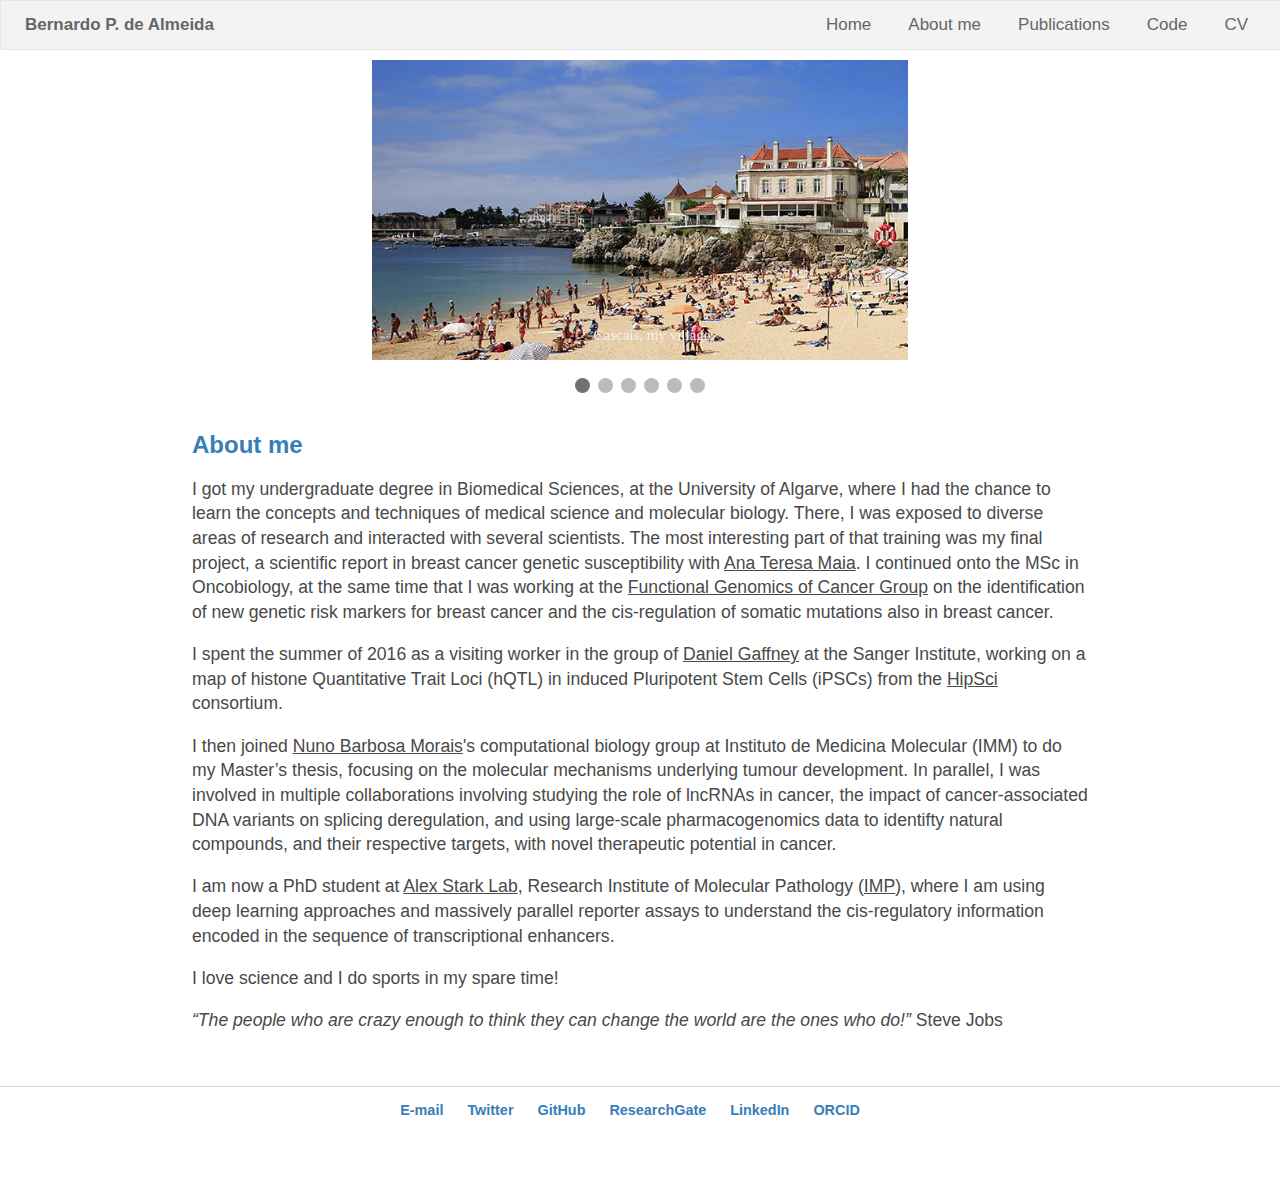
==== about/index.html @ 51c70183 "slideshow automatic" ====
<!DOCTYPE html>
<html>
	<head>
		<title>About me</title>
		<!-- link to main stylesheet -->
		<link rel="stylesheet" type="text/css" href="/css/main.css">
	</head>
	<body>
        <div class="topnav">
            <a>Bernardo P. de Almeida</a>
            <div class="topnav-right">
                <a href="/">Home</a>
                <a href="/about/">About me</a>
                <a href="/publications/">Publications</a>
        		    <a href="/code/">Code</a>
                <a href="/BernardoAlmeida_curriculo_Aug2021.pdf">CV</a>
            </div>
        </div>


        <div class="slideshow-container">

            <div class="mySlides fade">
              <img src="/assets/images/Cascais.jpeg">
              <div class="text">Cascais, my village</div>
            </div>
            
            <div class="mySlides fade">
              <img src="/assets/images/Faro.jpeg">
              <div class="text">Faro, in the south of Portugal, where I move to study at University</div>
            </div>
            
            <div class="mySlides fade">
              <img src="/assets/images/Sanger.jpeg">
              <div class="text">Sanger Institute, learned a lot during the internship there</div>
            </div>
            
            <div class="mySlides fade">
              <img src="/assets/images/IMM.jpeg">
              <div class="text">IMM, where I did my Master's thesis with Nuno Barbosa Morais</div>
            </div>
              
            <div class="mySlides fade">
              <img src="/assets/images/Vienna.jpeg">
              <div class="text">Vienna, lovely city where I spent my PhD years</div>
            </div>
              
            <div class="mySlides fade">
              <img src="/assets/images/IMP.jpeg">
              <div class="text">IMP, where I did my PhD studies with Alex Stark</div>
            </div>
              
              </div>
            <br>
            
            <div style="text-align:center">
              <span class="dot" onclick="currentSlide(1)"></span> 
              <span class="dot" onclick="currentSlide(2)"></span> 
              <span class="dot" onclick="currentSlide(3)"></span> 
              <span class="dot" onclick="currentSlide(4)"></span> 
              <span class="dot" onclick="currentSlide(5)"></span> 
              <span class="dot" onclick="currentSlide(6)"></span> 
              
            </div>
            
            <script>
            var slideIndex = 0;
            showSlides();

            function showSlides() {
            var i;
            var slides = document.getElementsByClassName("mySlides");
            var dots = document.getElementsByClassName("dot");
            for (i = 0; i < slides.length; i++) {
                slides[i].style.display = "none";  
            }
            slideIndex++;
            if (slideIndex > slides.length) {slideIndex = 1}    
            for (i = 0; i < dots.length; i++) {
                dots[i].className = dots[i].className.replace(" active", "");
            }
            slides[slideIndex-1].style.display = "block";  
            dots[slideIndex-1].className += " active";
            setTimeout(showSlides, 8000); // Change image every 8 seconds
            }

            </script>


        <br/>
        
        <div style="width:70%;margin-left:auto;margin-right:auto;">
        <h1>About me</h1>
        <p>I got my undergraduate degree in Biomedical Sciences, at the University of Algarve, where I had the chance to learn the concepts and techniques of medical science and molecular biology. There, I was exposed to diverse areas of research and interacted with several scientists. The most interesting part of that training was my final project, a scientific report in breast cancer genetic susceptibility with <a href="https://maialab.org" class="link">Ana Teresa Maia</a>. I continued onto the MSc in Oncobiology, at the same time that I was working at the <a href="https://maialab.org" class="link">Functional Genomics of Cancer Group</a> on the identification of new genetic risk markers for breast cancer and the cis-regulation of somatic mutations also in breast cancer.</p>
        <p>I spent the summer of 2016 as a visiting worker in the group of <a href="https://www.sanger.ac.uk/group/gaffney-group/" class="link">Daniel Gaffney</a> at the Sanger Institute, working on a map of histone Quantitative Trait Loci (hQTL) in induced Pluripotent Stem Cells (iPSCs) from the <a href="https://www.hipsci.org/" class="link">HipSci</a> consortium.</p>
        <p>I then joined <a href="https://imm.medicina.ulisboa.pt/group/distrans/" class="link">Nuno Barbosa Morais</a>'s computational biology group at Instituto de Medicina Molecular (IMM) to do my Master’s thesis, focusing on the molecular mechanisms underlying tumour development. In parallel, I was involved in multiple collaborations involving studying the role of lncRNAs in cancer, the impact of cancer-associated DNA variants on splicing deregulation, and using large-scale pharmacogenomics data to identifty natural compounds, and their respective targets, with novel therapeutic potential in cancer.</p>
        <p>I am now a PhD student at <a href="https://starklab.org/" class="link">Alex Stark Lab</a>, Research Institute of Molecular Pathology (<a href="https://www.imp.ac.at/groups/alexander-stark/" class="link">IMP</a>), where I am using deep learning approaches and massively parallel reporter assays to understand the cis-regulatory information encoded in the sequence of transcriptional enhancers.</p>
        <p>I love science and I do sports in my spare time!</p>
        <p><i>“The people who are crazy enough to think they can change the world are the ones who do!”</i> Steve Jobs</p>
        </div>

        <br/>
        <br/>

        <footer>
    		<ul>
        		<li><a href="mailto:bernardo.almeida94@gmail.com">E-mail</a></li>
                <li><a href="https://twitter.com/deAlmeida_BP">Twitter</a></li>
                <li><a href="https://github.com/bernardo-de-almeida">GitHub</a></li>
                <li><a href="https://www.researchgate.net/profile/Bernardo-De-Almeida-2">ResearchGate</a></li>
                <li><a href="https://www.linkedin.com/in/bpalmeida/">LinkedIn</a></li>
                <li><a href="https://orcid.org/0000-0002-6084-6775">ORCID</a></li>
			</ul>
		</footer>
	</body>
</html>
---- css/main.css ----
body {
    margin: 60px auto;
    width: 100%;
}
.topnav, footer ul {
    font-family:'Helvetica', 'Arial', 'Sans-Serif';
    padding: 0px;
    list-style: none;
    font-weight: bold;
}

/* Navigation bar */
/* Add a grey background color to the top navigation */
.topnav {
    list-style: none;
    border: 1px solid #e7e7e7;
    background-color: #f3f3f3;
    list-style-type: none;
    margin: 0;
    overflow: hidden;
    position: fixed;
    top: 0;
    width: 100%;
    padding-left: 8px;
}

/* Style the links inside the navigation bar */
.topnav a {
  float: left;
  color: #666;
  text-align: center;
  padding: 14px 16px;
  text-decoration: none;
  font-size: 17px;
  display: block;
  margin-right: 5px;
}

/* Change the color of navigation bar left title */
.topnav a {
  color: #666;
  font-weight: bold;
}

/* Change the color of navigation bar right headers */
.topnav-right a {
  font-weight: normal;
}

/* Change the color of links on hover */
.topnav-right a:hover {
  background-color: #ddd;
  color: black;
}

/* Right-aligned section inside the top navigation */
.topnav-right {
  float: right;
  padding-right: 20px;
}

/* Text */
h1 {
    font-size: 1.5em;
    font-family:'Helvetica', 'Arial', 'Sans-Serif';
    color: #377eb8
}
h2 {
    font-size: 1.3em;
    font-family:'Helvetica', 'Arial', 'Sans-Serif';
    color: #377eb8
}
p {
    font-size: 1.1em;
    font-family:'Helvetica', 'Arial', 'Sans-Serif';
    line-height: 1.4em;
    margin-top: 1em ;
    margin-bottom: 1em ;
    color: rgb(73, 73, 73);
}
p.pub {
  margin-top: 2em;
  margin-bottom: 2em;
}
p2 {
    font-size: 0.9em;
    font-family:'Helvetica', 'Arial', 'Sans-Serif';
    line-height: 1.4em;
    color: rgb(73, 73, 73);
}

/* Columns */
.column {
    float: left;
    padding: 10px;
  }
    
  /* Left column */
  .column.left {
    width: 30%;
    position: fixed;
    top: 100px;
    left: 80px;
  }
  
  /* Right column */
  .column.right {
    width: 45%;
    margin-left: 650px;
  }
  
  /* Clear floats after the columns */
.row:after {
    content: "";
    display: table;
    clear: both;
  }
  

  /* IMAGES */
  img.center {
    border-radius: 50%;
  }

  img.zoom:hover {
    -ms-transform: scale(2); /* IE 9 */
    -webkit-transform: scale(2); /* Safari 3-8 */
    transform: scale(2); 
  }


/* Responsive layout - makes the three columns stack on top of each other instead of next to each other */
@media screen and (max-width: 800px) {
    .column.left, .column.right {
      width: 90%;
      position: static;
      margin-left:0;
      left:0;
    }
    img.zoom:hover {
        -ms-transform: scale(1); /* IE 9 */
        -webkit-transform: scale(1); /* Safari 3-8 */
        transform: scale(1);
      }
  }

.center {
    display: block;
    margin-left: auto;
    margin-right: auto;
  }

  /* BASIC LINKS */

  /* unvisited link */
  /* visited link */
a.link:link, a.link:visited {
    color: rgb(73, 73, 73);
  }
  
  /* mouse over link */
  /* selected link */
  a.link:hover, a.link:active {
    color: #377eb8;
  }


  /* PAPER LINKS */
  
  /* unvisited link */
a.paper:link, a.paper:visited{
    color: rgb(73, 73, 73);
    font-family:'Helvetica', 'Arial', 'Sans-Serif';
    font-weight: bold;
    text-decoration: none;
  }
  
  /* mouse over link */
  /* selected link */
  a.paper:hover, a.paper:active {
    color: #377eb8;
  }



/* Footer */
footer {
    border-top: 1px solid #d5d5d5;
    font-size: .9em;
    text-align: center;
  }

footer ul li {
    display: inline;
    margin-right: 20px;
}
footer ul li a {
    text-decoration: none;
    color: #377eb8;
}
footer ul li a:hover {
    text-decoration: underline;
}

/* Posts */
ul.posts { 
    margin: 20px auto 40px; 
    font-size: 1.5em;
}

ul.posts li {
    list-style: none;
}


/* IMAGES SLIDESHOW */

/* Slideshow container */
.slideshow-container {
    max-width: 1000px;
    position: relative;
    margin: auto;
  }
  
  /* Change image styles */
  .fade img {
    max-height:300px;
    display: block;
    margin-left: auto;
    margin-right: auto;
  }

  /* Caption text */
  .text {
    color: #f2f2f2;
    font-size: 15px;
    padding: 8px 12px;
    position: absolute;
    bottom: 8px;
    width: 100%;
    text-align: center;
  }
  
  /* The dots/bullets/indicators */
  .dot {
    height: 15px;
    width: 15px;
    margin: 0 2px;
    background-color: #bbb;
    border-radius: 50%;
    display: inline-block;
    transition: background-color 0.6s ease;
  }
  
  .active {
    background-color: #717171;
  }
  
  /* Fading animation */
  .fade {
    -webkit-animation-name: fade;
    -webkit-animation-duration: 2.5s;
    animation-name: fade;
    animation-duration: 2.5s;
  }
  
  @-webkit-keyframes fade {
    from {opacity: .4} 
    to {opacity: 1}
  }
  
  @keyframes fade {
    from {opacity: .4} 
    to {opacity: 1}
  }
  
  /* On smaller screens, decrease text size */
  @media only screen and (max-width: 300px) {
    .text {font-size: 11px}
  }
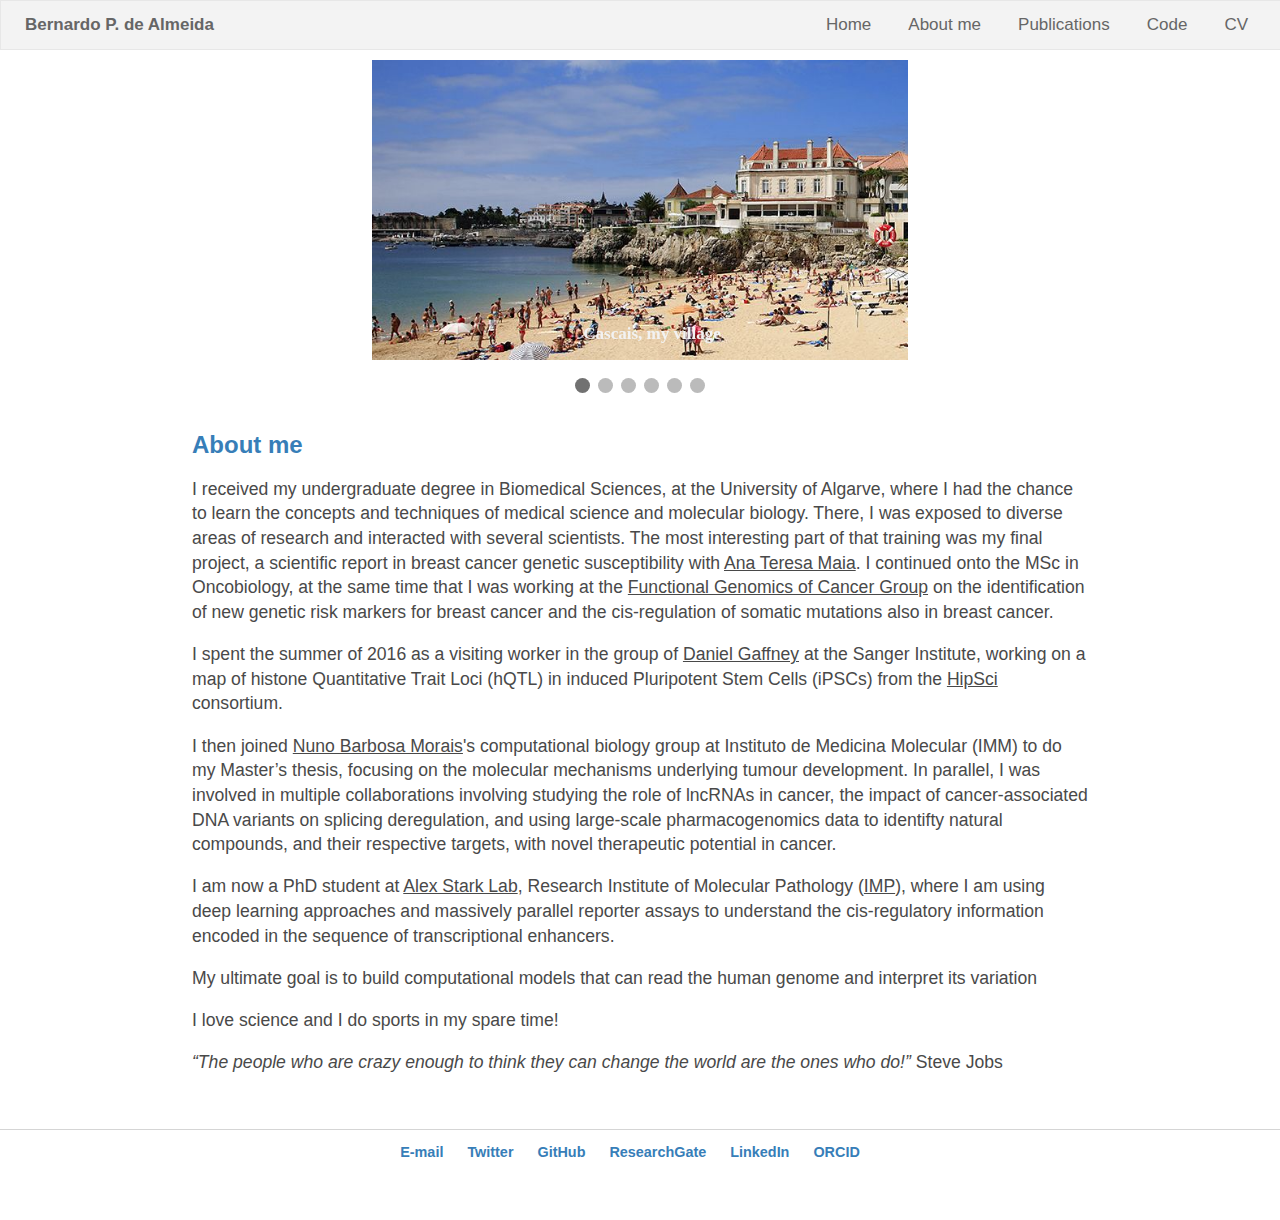
==== commit 2522d32b: "update papers" ====
--- a/about/index.html
+++ b/about/index.html
@@ -13,7 +13,7 @@
                 <a href="/about/">About me</a>
                 <a href="/publications/">Publications</a>
         		    <a href="/code/">Code</a>
-                <a href="/BernardoAlmeida_curriculo_Aug2021.pdf">CV</a>
+                <a href="/BernardoAlmeida_CV.pdf">CV</a>
             </div>
         </div>
 
@@ -91,10 +91,11 @@
         
         <div style="width:70%;margin-left:auto;margin-right:auto;">
         <h1>About me</h1>
-        <p>I got my undergraduate degree in Biomedical Sciences, at the University of Algarve, where I had the chance to learn the concepts and techniques of medical science and molecular biology. There, I was exposed to diverse areas of research and interacted with several scientists. The most interesting part of that training was my final project, a scientific report in breast cancer genetic susceptibility with <a href="https://maialab.org" class="link">Ana Teresa Maia</a>. I continued onto the MSc in Oncobiology, at the same time that I was working at the <a href="https://maialab.org" class="link">Functional Genomics of Cancer Group</a> on the identification of new genetic risk markers for breast cancer and the cis-regulation of somatic mutations also in breast cancer.</p>
+        <p>I received my undergraduate degree in Biomedical Sciences, at the University of Algarve, where I had the chance to learn the concepts and techniques of medical science and molecular biology. There, I was exposed to diverse areas of research and interacted with several scientists. The most interesting part of that training was my final project, a scientific report in breast cancer genetic susceptibility with <a href="https://maialab.org" class="link">Ana Teresa Maia</a>. I continued onto the MSc in Oncobiology, at the same time that I was working at the <a href="https://maialab.org" class="link">Functional Genomics of Cancer Group</a> on the identification of new genetic risk markers for breast cancer and the cis-regulation of somatic mutations also in breast cancer.</p>
         <p>I spent the summer of 2016 as a visiting worker in the group of <a href="https://www.sanger.ac.uk/group/gaffney-group/" class="link">Daniel Gaffney</a> at the Sanger Institute, working on a map of histone Quantitative Trait Loci (hQTL) in induced Pluripotent Stem Cells (iPSCs) from the <a href="https://www.hipsci.org/" class="link">HipSci</a> consortium.</p>
         <p>I then joined <a href="https://imm.medicina.ulisboa.pt/group/distrans/" class="link">Nuno Barbosa Morais</a>'s computational biology group at Instituto de Medicina Molecular (IMM) to do my Master’s thesis, focusing on the molecular mechanisms underlying tumour development. In parallel, I was involved in multiple collaborations involving studying the role of lncRNAs in cancer, the impact of cancer-associated DNA variants on splicing deregulation, and using large-scale pharmacogenomics data to identifty natural compounds, and their respective targets, with novel therapeutic potential in cancer.</p>
         <p>I am now a PhD student at <a href="https://starklab.org/" class="link">Alex Stark Lab</a>, Research Institute of Molecular Pathology (<a href="https://www.imp.ac.at/groups/alexander-stark/" class="link">IMP</a>), where I am using deep learning approaches and massively parallel reporter assays to understand the cis-regulatory information encoded in the sequence of transcriptional enhancers.</p>
+        <p>My ultimate goal is to build computational models that can read the human genome and interpret its variation</p>
         <p>I love science and I do sports in my spare time!</p>
         <p><i>“The people who are crazy enough to think they can change the world are the ones who do!”</i> Steve Jobs</p>
         </div>
--- a/css/main.css
+++ b/css/main.css
@@ -97,7 +97,7 @@
     
   /* Left column */
   .column.left {
-    width: 30%;
+    width: 350px;
     position: fixed;
     top: 100px;
     left: 80px;
@@ -106,7 +106,8 @@
   /* Right column */
   .column.right {
     width: 45%;
-    margin-left: 650px;
+    margin-left: 540px;
+    margin-right: 150px;
   }
   
   /* Clear floats after the columns */
@@ -130,7 +131,7 @@
 
 
 /* Responsive layout - makes the three columns stack on top of each other instead of next to each other */
-@media screen and (max-width: 800px) {
+@media screen and (max-width: 1000px) {
     .column.left, .column.right {
       width: 90%;
       position: static;
@@ -233,7 +234,8 @@
   /* Caption text */
   .text {
     color: #f2f2f2;
-    font-size: 15px;
+    font-size: 17px;
+    font-weight: bold;
     padding: 8px 12px;
     position: absolute;
     bottom: 8px;
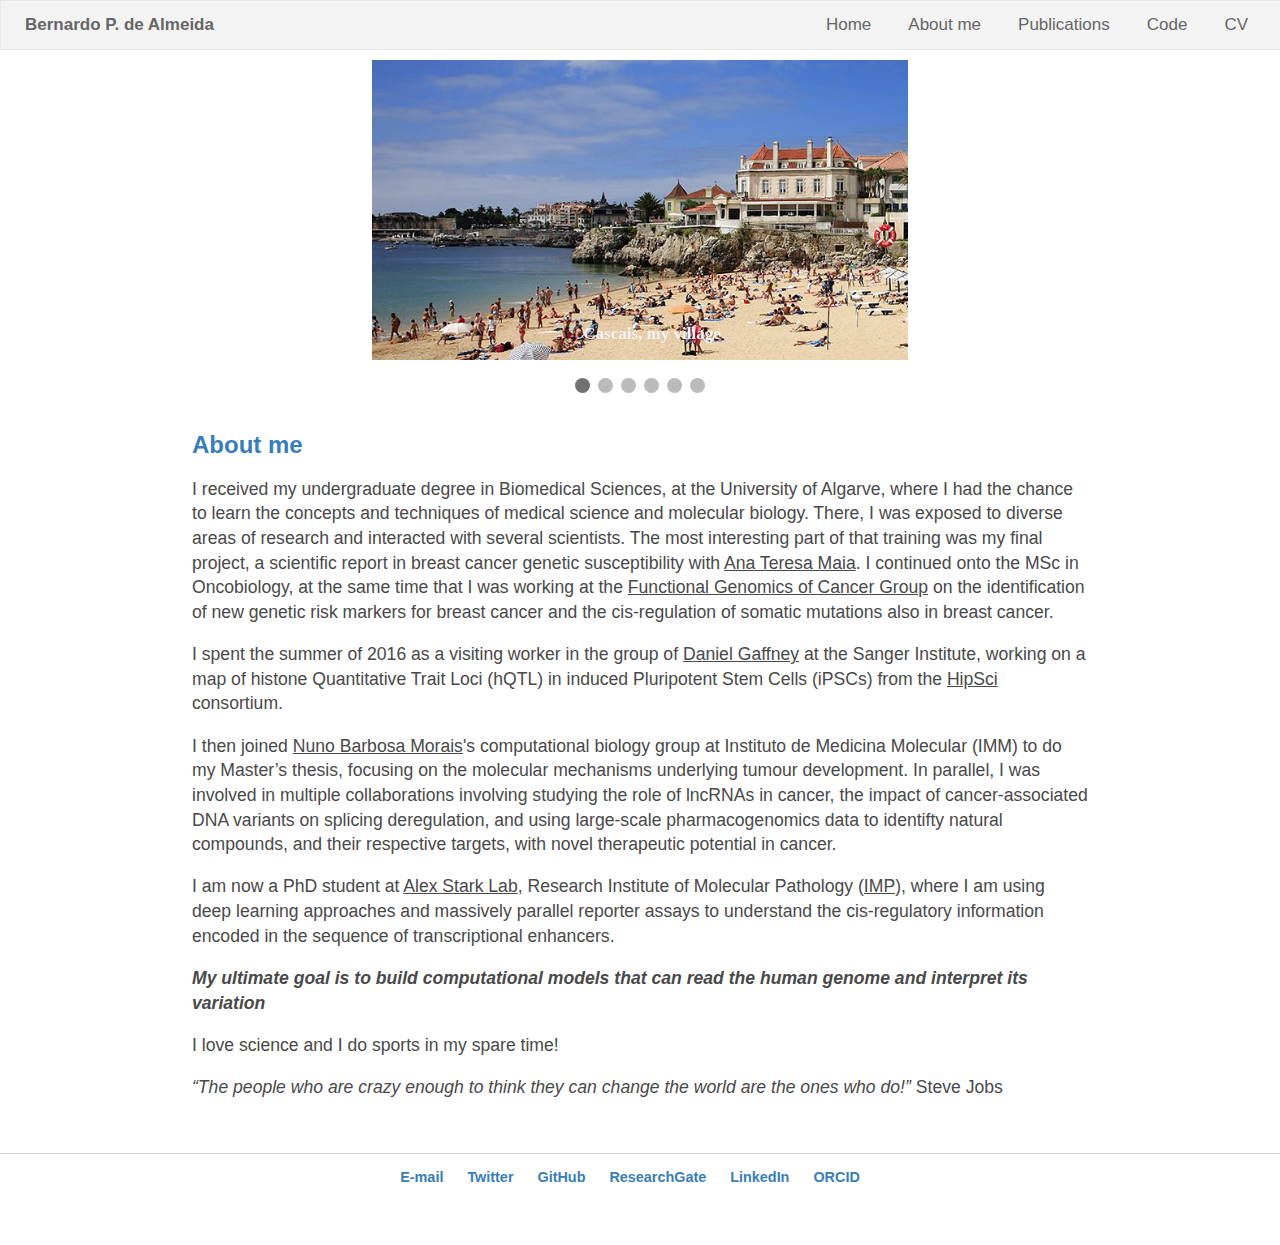
==== commit f2da740a: "Featured Nat Methods" ====
--- a/about/index.html
+++ b/about/index.html
@@ -95,7 +95,7 @@
         <p>I spent the summer of 2016 as a visiting worker in the group of <a href="https://www.sanger.ac.uk/group/gaffney-group/" class="link">Daniel Gaffney</a> at the Sanger Institute, working on a map of histone Quantitative Trait Loci (hQTL) in induced Pluripotent Stem Cells (iPSCs) from the <a href="https://www.hipsci.org/" class="link">HipSci</a> consortium.</p>
         <p>I then joined <a href="https://imm.medicina.ulisboa.pt/group/distrans/" class="link">Nuno Barbosa Morais</a>'s computational biology group at Instituto de Medicina Molecular (IMM) to do my Master’s thesis, focusing on the molecular mechanisms underlying tumour development. In parallel, I was involved in multiple collaborations involving studying the role of lncRNAs in cancer, the impact of cancer-associated DNA variants on splicing deregulation, and using large-scale pharmacogenomics data to identifty natural compounds, and their respective targets, with novel therapeutic potential in cancer.</p>
         <p>I am now a PhD student at <a href="https://starklab.org/" class="link">Alex Stark Lab</a>, Research Institute of Molecular Pathology (<a href="https://www.imp.ac.at/groups/alexander-stark/" class="link">IMP</a>), where I am using deep learning approaches and massively parallel reporter assays to understand the cis-regulatory information encoded in the sequence of transcriptional enhancers.</p>
-        <p>My ultimate goal is to build computational models that can read the human genome and interpret its variation</p>
+        <p><strong><i>My ultimate goal is to build computational models that can read the human genome and interpret its variation</strong></i></p>
         <p>I love science and I do sports in my spare time!</p>
         <p><i>“The people who are crazy enough to think they can change the world are the ones who do!”</i> Steve Jobs</p>
         </div>
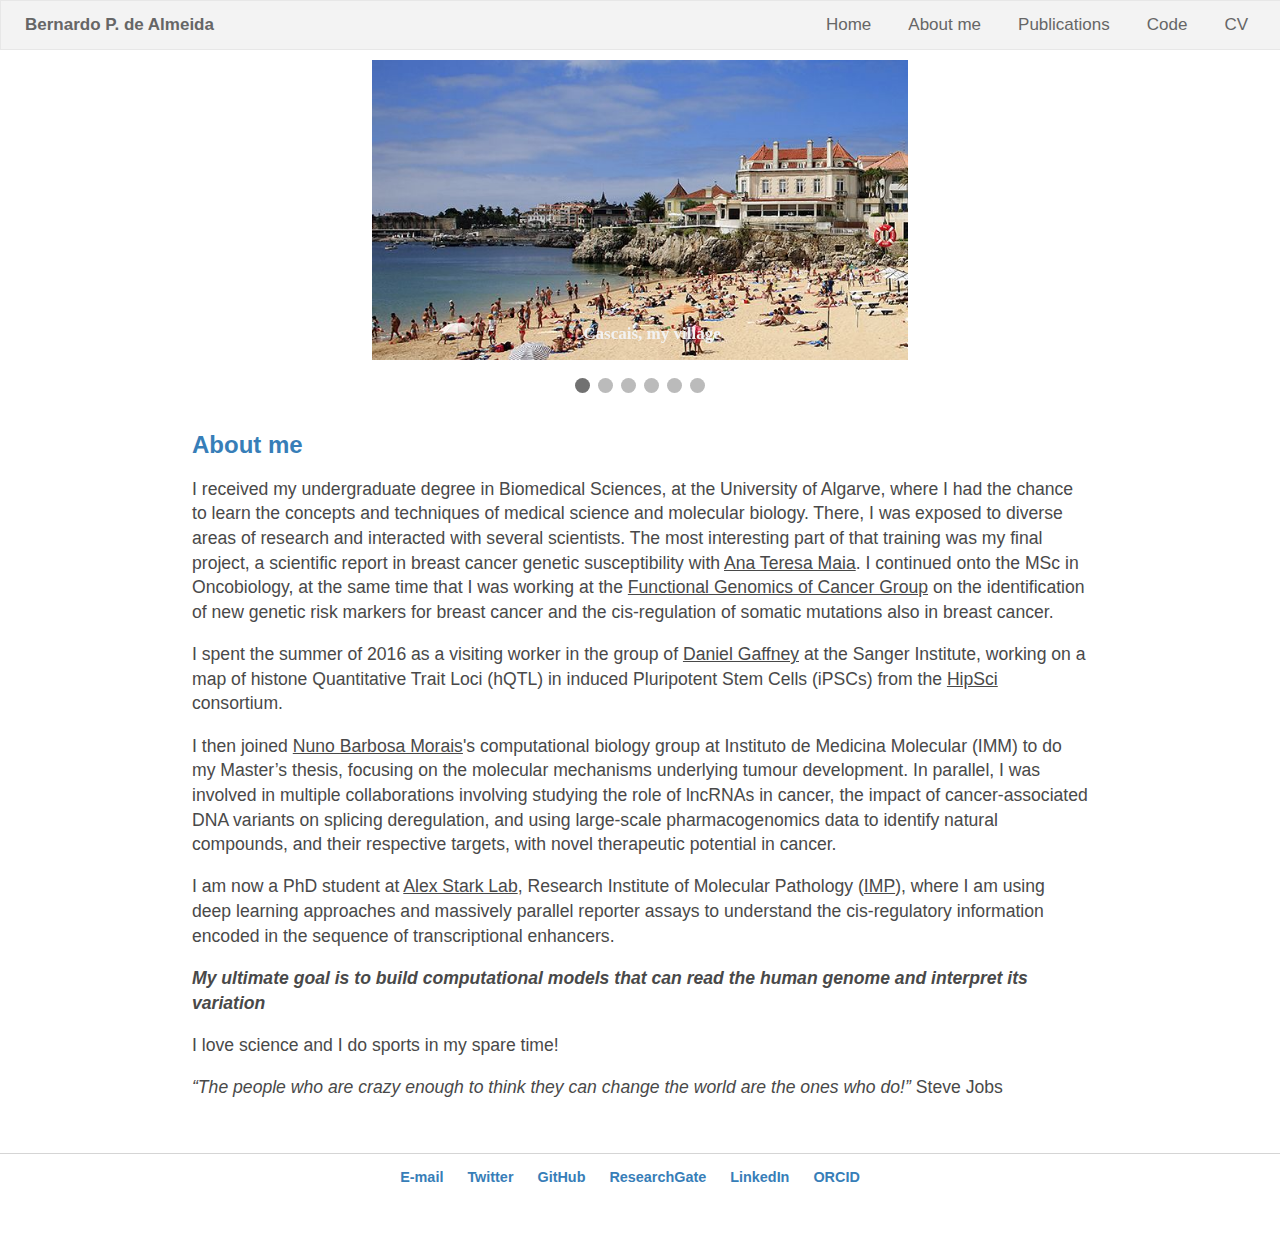
==== commit cc20e014: "misspelling" ====
--- a/about/index.html
+++ b/about/index.html
@@ -93,7 +93,7 @@
         <h1>About me</h1>
         <p>I received my undergraduate degree in Biomedical Sciences, at the University of Algarve, where I had the chance to learn the concepts and techniques of medical science and molecular biology. There, I was exposed to diverse areas of research and interacted with several scientists. The most interesting part of that training was my final project, a scientific report in breast cancer genetic susceptibility with <a href="https://maialab.org" class="link">Ana Teresa Maia</a>. I continued onto the MSc in Oncobiology, at the same time that I was working at the <a href="https://maialab.org" class="link">Functional Genomics of Cancer Group</a> on the identification of new genetic risk markers for breast cancer and the cis-regulation of somatic mutations also in breast cancer.</p>
         <p>I spent the summer of 2016 as a visiting worker in the group of <a href="https://www.sanger.ac.uk/group/gaffney-group/" class="link">Daniel Gaffney</a> at the Sanger Institute, working on a map of histone Quantitative Trait Loci (hQTL) in induced Pluripotent Stem Cells (iPSCs) from the <a href="https://www.hipsci.org/" class="link">HipSci</a> consortium.</p>
-        <p>I then joined <a href="https://imm.medicina.ulisboa.pt/group/distrans/" class="link">Nuno Barbosa Morais</a>'s computational biology group at Instituto de Medicina Molecular (IMM) to do my Master’s thesis, focusing on the molecular mechanisms underlying tumour development. In parallel, I was involved in multiple collaborations involving studying the role of lncRNAs in cancer, the impact of cancer-associated DNA variants on splicing deregulation, and using large-scale pharmacogenomics data to identifty natural compounds, and their respective targets, with novel therapeutic potential in cancer.</p>
+        <p>I then joined <a href="https://imm.medicina.ulisboa.pt/group/distrans/" class="link">Nuno Barbosa Morais</a>'s computational biology group at Instituto de Medicina Molecular (IMM) to do my Master’s thesis, focusing on the molecular mechanisms underlying tumour development. In parallel, I was involved in multiple collaborations involving studying the role of lncRNAs in cancer, the impact of cancer-associated DNA variants on splicing deregulation, and using large-scale pharmacogenomics data to identify natural compounds, and their respective targets, with novel therapeutic potential in cancer.</p>
         <p>I am now a PhD student at <a href="https://starklab.org/" class="link">Alex Stark Lab</a>, Research Institute of Molecular Pathology (<a href="https://www.imp.ac.at/groups/alexander-stark/" class="link">IMP</a>), where I am using deep learning approaches and massively parallel reporter assays to understand the cis-regulatory information encoded in the sequence of transcriptional enhancers.</p>
         <p><strong><i>My ultimate goal is to build computational models that can read the human genome and interpret its variation</strong></i></p>
         <p>I love science and I do sports in my spare time!</p>
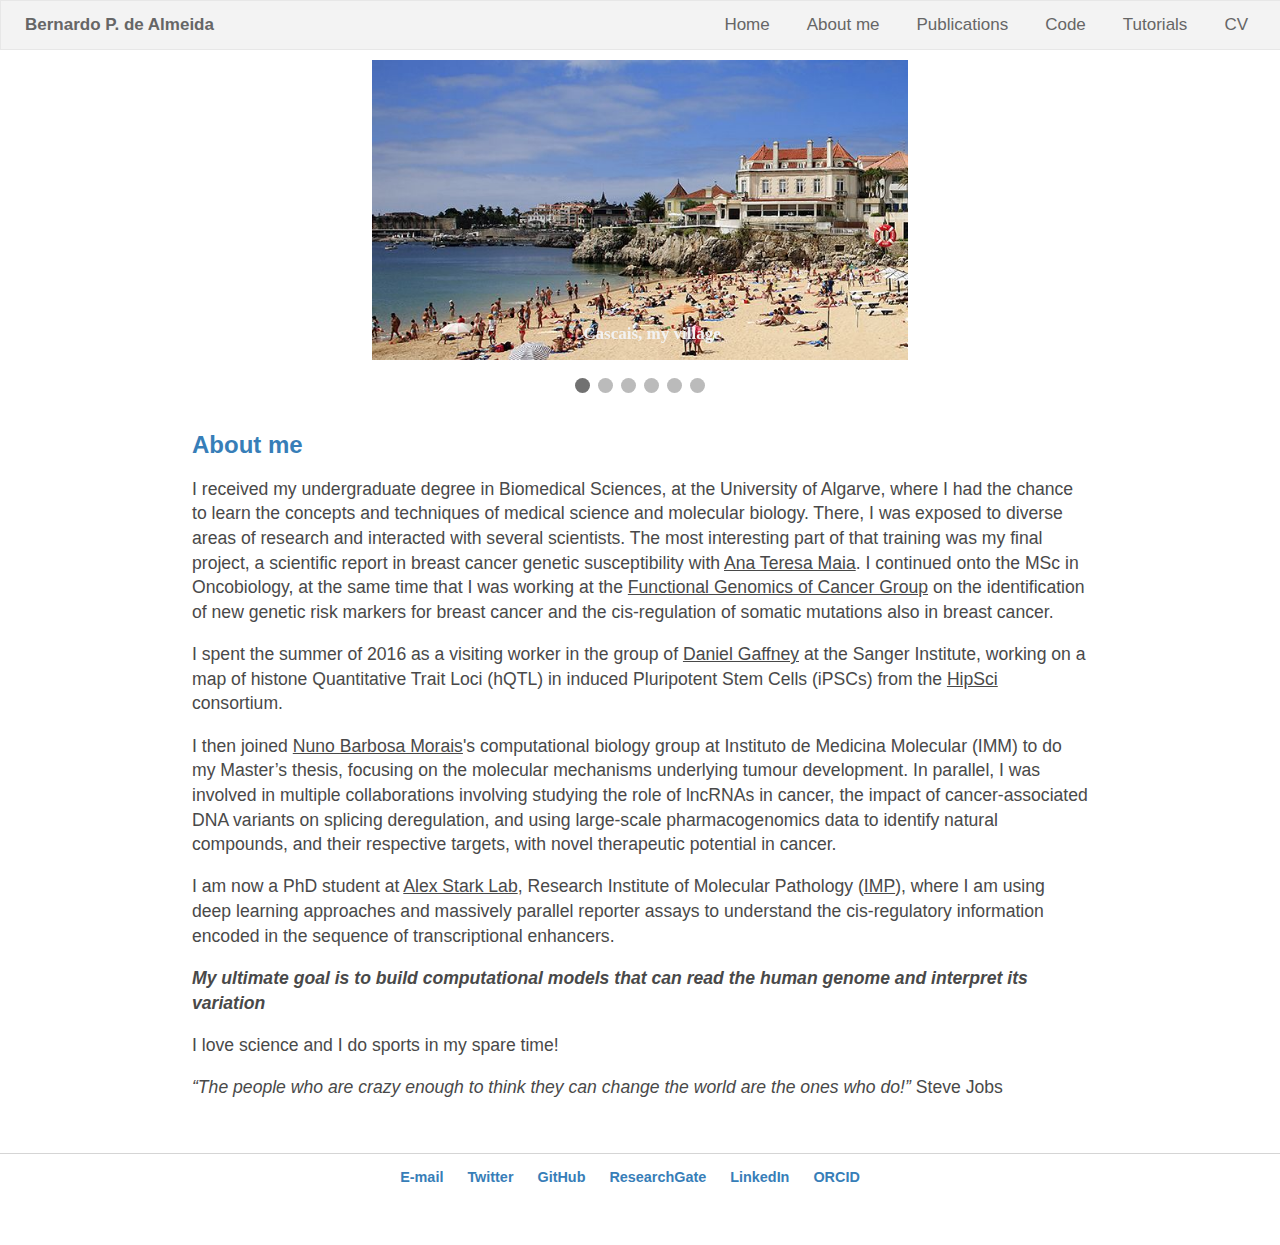
==== commit b5afeb63: "add tutorials" ====
--- a/about/index.html
+++ b/about/index.html
@@ -13,7 +13,8 @@
                 <a href="/about/">About me</a>
                 <a href="/publications/">Publications</a>
         		    <a href="/code/">Code</a>
-                <a href="/BernardoAlmeida_CV.pdf">CV</a>
+                <a href="/tutorials/">Tutorials</a>
+        		    <a href="/BernardoAlmeida_CV.pdf">CV</a>
             </div>
         </div>
 
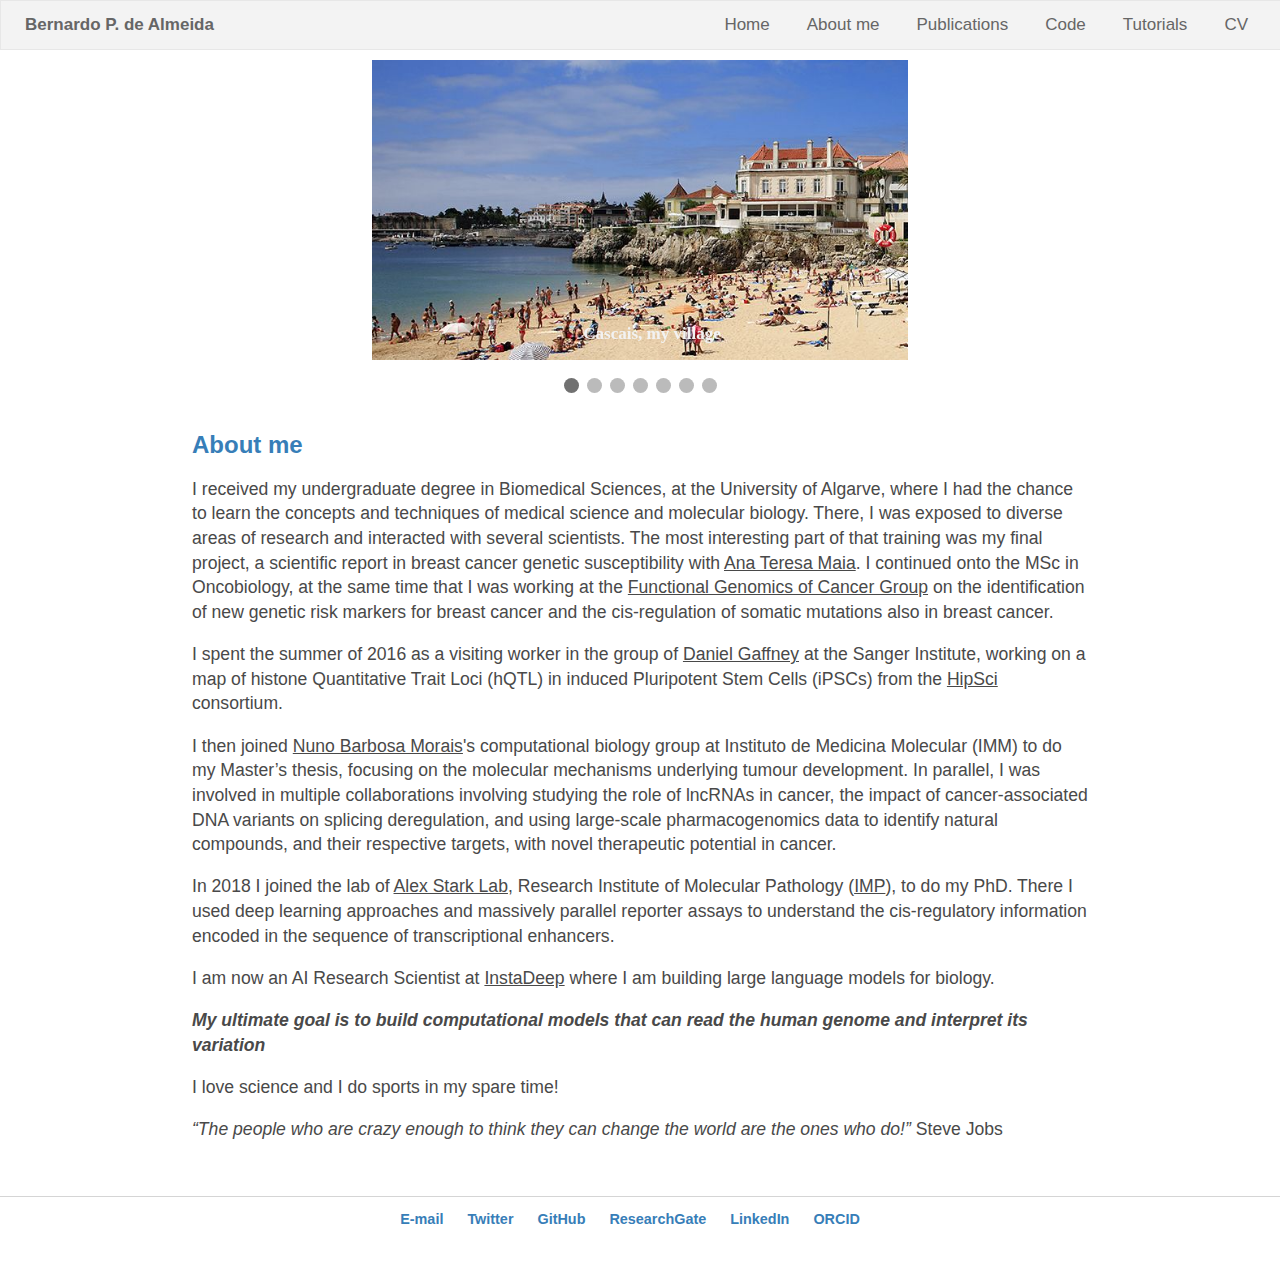
==== commit 8c404e0c: "update" ====
--- a/about/index.html
+++ b/about/index.html
@@ -51,6 +51,11 @@
               <div class="text">IMP, where I did my PhD studies with Alex Stark</div>
             </div>
               
+            <div class="mySlides fade">
+              <img src="/assets/images/Paris.jpeg">
+              <div class="text">Paris, aii Paris...</div>
+            </div>
+              
               </div>
             <br>
             
@@ -60,6 +65,7 @@
               <span class="dot" onclick="currentSlide(3)"></span> 
               <span class="dot" onclick="currentSlide(4)"></span> 
               <span class="dot" onclick="currentSlide(5)"></span> 
+              <span class="dot" onclick="currentSlide(6)"></span> 
               <span class="dot" onclick="currentSlide(6)"></span> 
               
             </div>
@@ -95,7 +101,8 @@
         <p>I received my undergraduate degree in Biomedical Sciences, at the University of Algarve, where I had the chance to learn the concepts and techniques of medical science and molecular biology. There, I was exposed to diverse areas of research and interacted with several scientists. The most interesting part of that training was my final project, a scientific report in breast cancer genetic susceptibility with <a href="https://maialab.org" class="link">Ana Teresa Maia</a>. I continued onto the MSc in Oncobiology, at the same time that I was working at the <a href="https://maialab.org" class="link">Functional Genomics of Cancer Group</a> on the identification of new genetic risk markers for breast cancer and the cis-regulation of somatic mutations also in breast cancer.</p>
         <p>I spent the summer of 2016 as a visiting worker in the group of <a href="https://www.sanger.ac.uk/group/gaffney-group/" class="link">Daniel Gaffney</a> at the Sanger Institute, working on a map of histone Quantitative Trait Loci (hQTL) in induced Pluripotent Stem Cells (iPSCs) from the <a href="https://www.hipsci.org/" class="link">HipSci</a> consortium.</p>
         <p>I then joined <a href="https://imm.medicina.ulisboa.pt/group/distrans/" class="link">Nuno Barbosa Morais</a>'s computational biology group at Instituto de Medicina Molecular (IMM) to do my Master’s thesis, focusing on the molecular mechanisms underlying tumour development. In parallel, I was involved in multiple collaborations involving studying the role of lncRNAs in cancer, the impact of cancer-associated DNA variants on splicing deregulation, and using large-scale pharmacogenomics data to identify natural compounds, and their respective targets, with novel therapeutic potential in cancer.</p>
-        <p>I am now a PhD student at <a href="https://starklab.org/" class="link">Alex Stark Lab</a>, Research Institute of Molecular Pathology (<a href="https://www.imp.ac.at/groups/alexander-stark/" class="link">IMP</a>), where I am using deep learning approaches and massively parallel reporter assays to understand the cis-regulatory information encoded in the sequence of transcriptional enhancers.</p>
+        <p>In 2018 I joined the lab of <a href="https://starklab.org/" class="link">Alex Stark Lab</a>, Research Institute of Molecular Pathology (<a href="https://www.imp.ac.at/groups/alexander-stark/" class="link">IMP</a>), to do my PhD. There I used deep learning approaches and massively parallel reporter assays to understand the cis-regulatory information encoded in the sequence of transcriptional enhancers.</p>
+        <p>I am now an AI Research Scientist at <a href="https://www.instadeep.com/" class="link">InstaDeep</a> where I am building large language models for biology.</p>
         <p><strong><i>My ultimate goal is to build computational models that can read the human genome and interpret its variation</strong></i></p>
         <p>I love science and I do sports in my spare time!</p>
         <p><i>“The people who are crazy enough to think they can change the world are the ones who do!”</i> Steve Jobs</p>
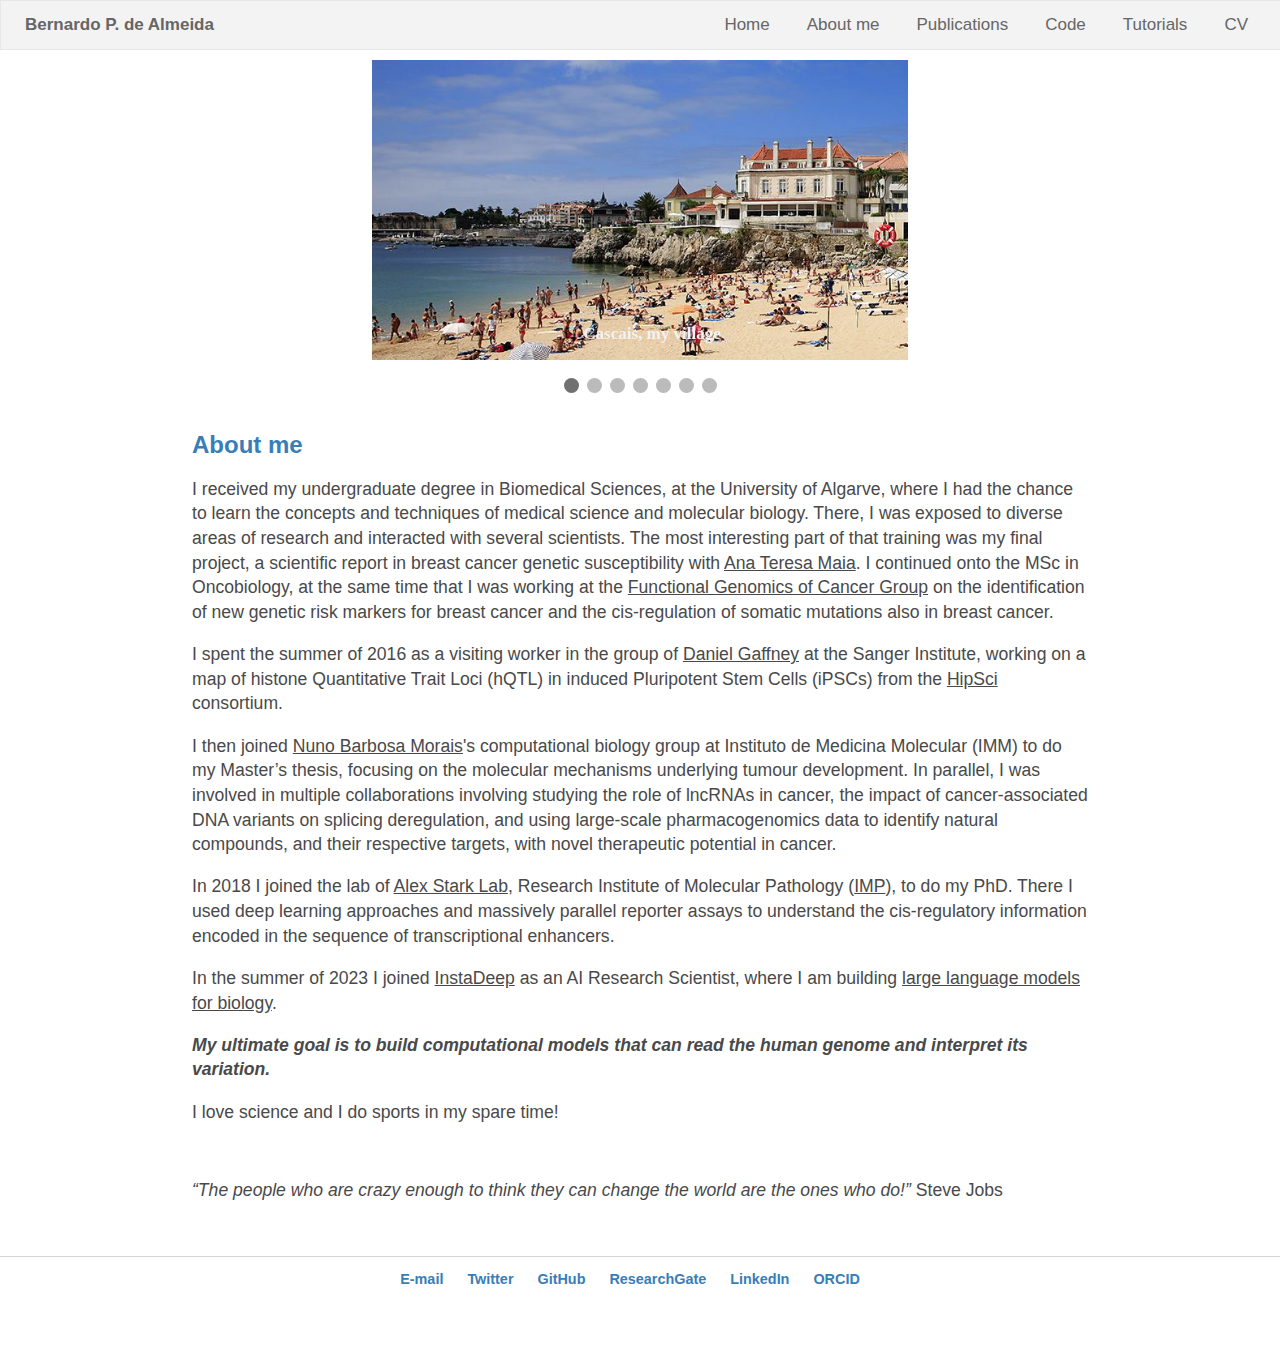
==== commit 3b90edff: "feat: add VBC phd award" ====
--- a/about/index.html
+++ b/about/index.html
@@ -102,9 +102,10 @@
         <p>I spent the summer of 2016 as a visiting worker in the group of <a href="https://www.sanger.ac.uk/group/gaffney-group/" class="link">Daniel Gaffney</a> at the Sanger Institute, working on a map of histone Quantitative Trait Loci (hQTL) in induced Pluripotent Stem Cells (iPSCs) from the <a href="https://www.hipsci.org/" class="link">HipSci</a> consortium.</p>
         <p>I then joined <a href="https://imm.medicina.ulisboa.pt/group/distrans/" class="link">Nuno Barbosa Morais</a>'s computational biology group at Instituto de Medicina Molecular (IMM) to do my Master’s thesis, focusing on the molecular mechanisms underlying tumour development. In parallel, I was involved in multiple collaborations involving studying the role of lncRNAs in cancer, the impact of cancer-associated DNA variants on splicing deregulation, and using large-scale pharmacogenomics data to identify natural compounds, and their respective targets, with novel therapeutic potential in cancer.</p>
         <p>In 2018 I joined the lab of <a href="https://starklab.org/" class="link">Alex Stark Lab</a>, Research Institute of Molecular Pathology (<a href="https://www.imp.ac.at/groups/alexander-stark/" class="link">IMP</a>), to do my PhD. There I used deep learning approaches and massively parallel reporter assays to understand the cis-regulatory information encoded in the sequence of transcriptional enhancers.</p>
-        <p>I am now an AI Research Scientist at <a href="https://www.instadeep.com/" class="link">InstaDeep</a> where I am building large language models for biology.</p>
-        <p><strong><i>My ultimate goal is to build computational models that can read the human genome and interpret its variation</strong></i></p>
+        <p>In the summer of 2023 I joined <a href="https://www.instadeep.com/" class="link">InstaDeep</a> as an AI Research Scientist, where I am building <a href="https://www.biorxiv.org/content/10.1101/2023.01.11.523679v3" class="link">large language models for biology</a>.</p>
+        <p><strong><i>My ultimate goal is to build computational models that can read the human genome and interpret its variation.</strong></i></p>
         <p>I love science and I do sports in my spare time!</p>
+        <br/>
         <p><i>“The people who are crazy enough to think they can change the world are the ones who do!”</i> Steve Jobs</p>
         </div>
 
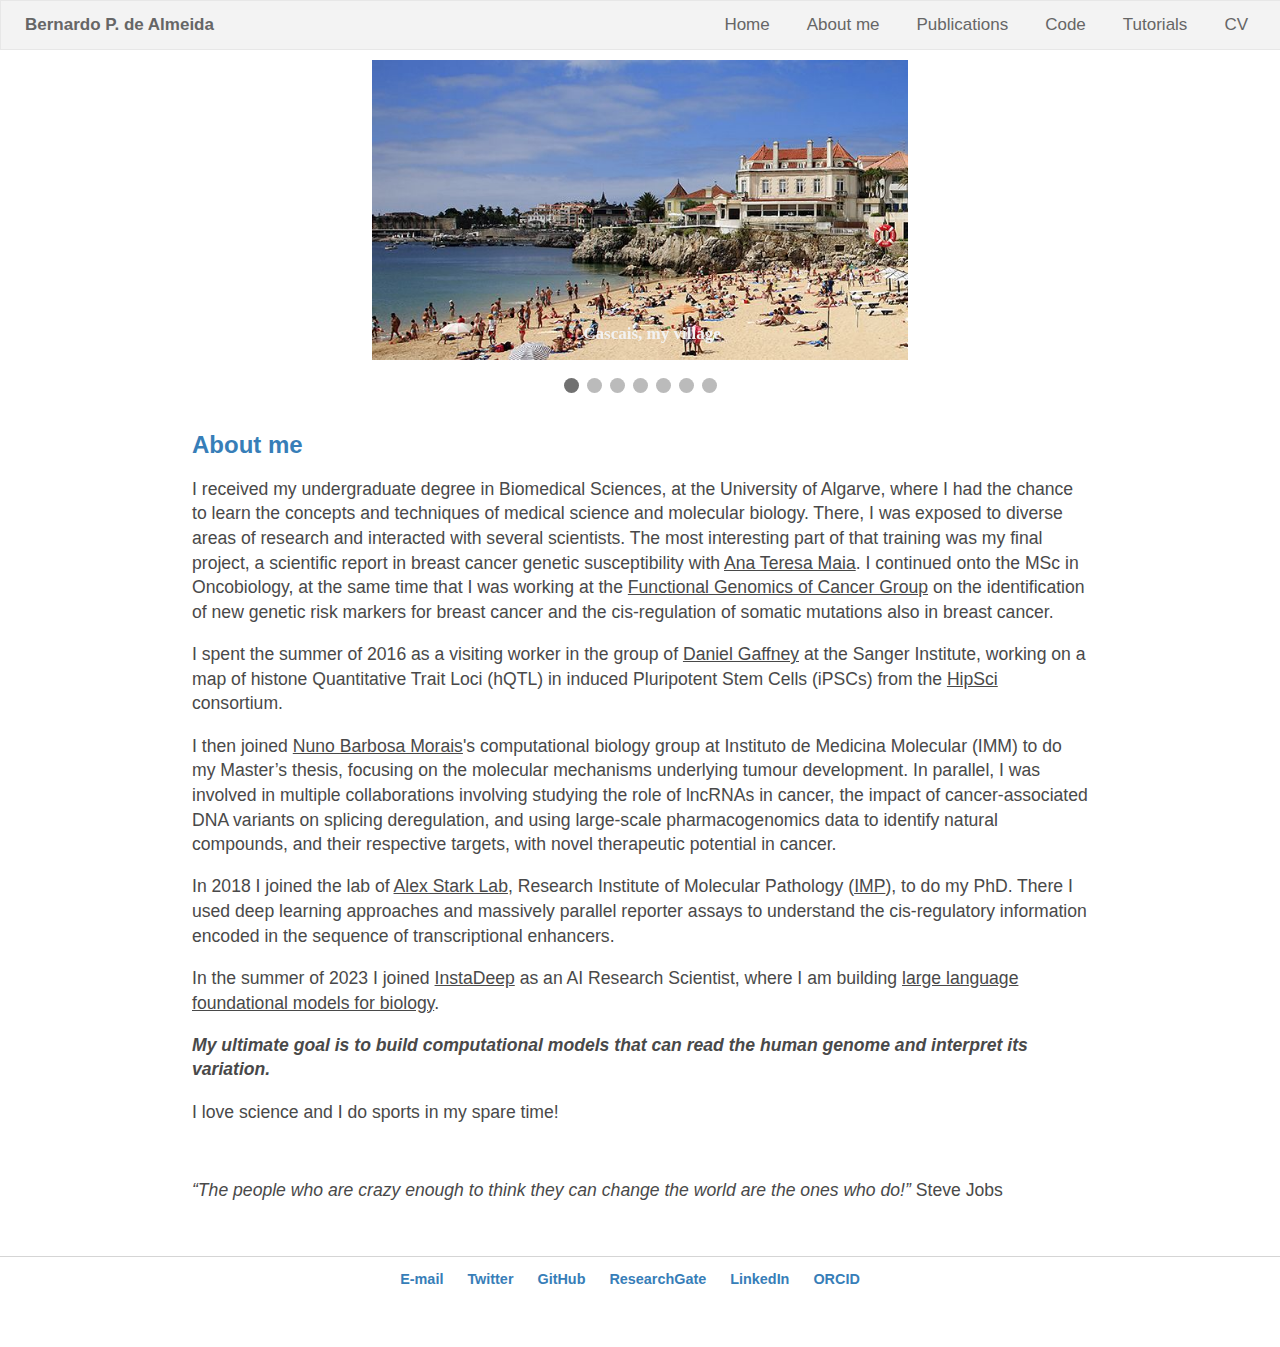
==== commit 0e334737: "feat: add foundational models" ====
--- a/about/index.html
+++ b/about/index.html
@@ -102,7 +102,7 @@
         <p>I spent the summer of 2016 as a visiting worker in the group of <a href="https://www.sanger.ac.uk/group/gaffney-group/" class="link">Daniel Gaffney</a> at the Sanger Institute, working on a map of histone Quantitative Trait Loci (hQTL) in induced Pluripotent Stem Cells (iPSCs) from the <a href="https://www.hipsci.org/" class="link">HipSci</a> consortium.</p>
         <p>I then joined <a href="https://imm.medicina.ulisboa.pt/group/distrans/" class="link">Nuno Barbosa Morais</a>'s computational biology group at Instituto de Medicina Molecular (IMM) to do my Master’s thesis, focusing on the molecular mechanisms underlying tumour development. In parallel, I was involved in multiple collaborations involving studying the role of lncRNAs in cancer, the impact of cancer-associated DNA variants on splicing deregulation, and using large-scale pharmacogenomics data to identify natural compounds, and their respective targets, with novel therapeutic potential in cancer.</p>
         <p>In 2018 I joined the lab of <a href="https://starklab.org/" class="link">Alex Stark Lab</a>, Research Institute of Molecular Pathology (<a href="https://www.imp.ac.at/groups/alexander-stark/" class="link">IMP</a>), to do my PhD. There I used deep learning approaches and massively parallel reporter assays to understand the cis-regulatory information encoded in the sequence of transcriptional enhancers.</p>
-        <p>In the summer of 2023 I joined <a href="https://www.instadeep.com/" class="link">InstaDeep</a> as an AI Research Scientist, where I am building <a href="https://www.biorxiv.org/content/10.1101/2023.01.11.523679v3" class="link">large language models for biology</a>.</p>
+        <p>In the summer of 2023 I joined <a href="https://www.instadeep.com/" class="link">InstaDeep</a> as an AI Research Scientist, where I am building <a href="https://www.biorxiv.org/content/10.1101/2023.01.11.523679v3" class="link">large language foundational models for biology</a>.</p>
         <p><strong><i>My ultimate goal is to build computational models that can read the human genome and interpret its variation.</strong></i></p>
         <p>I love science and I do sports in my spare time!</p>
         <br/>
